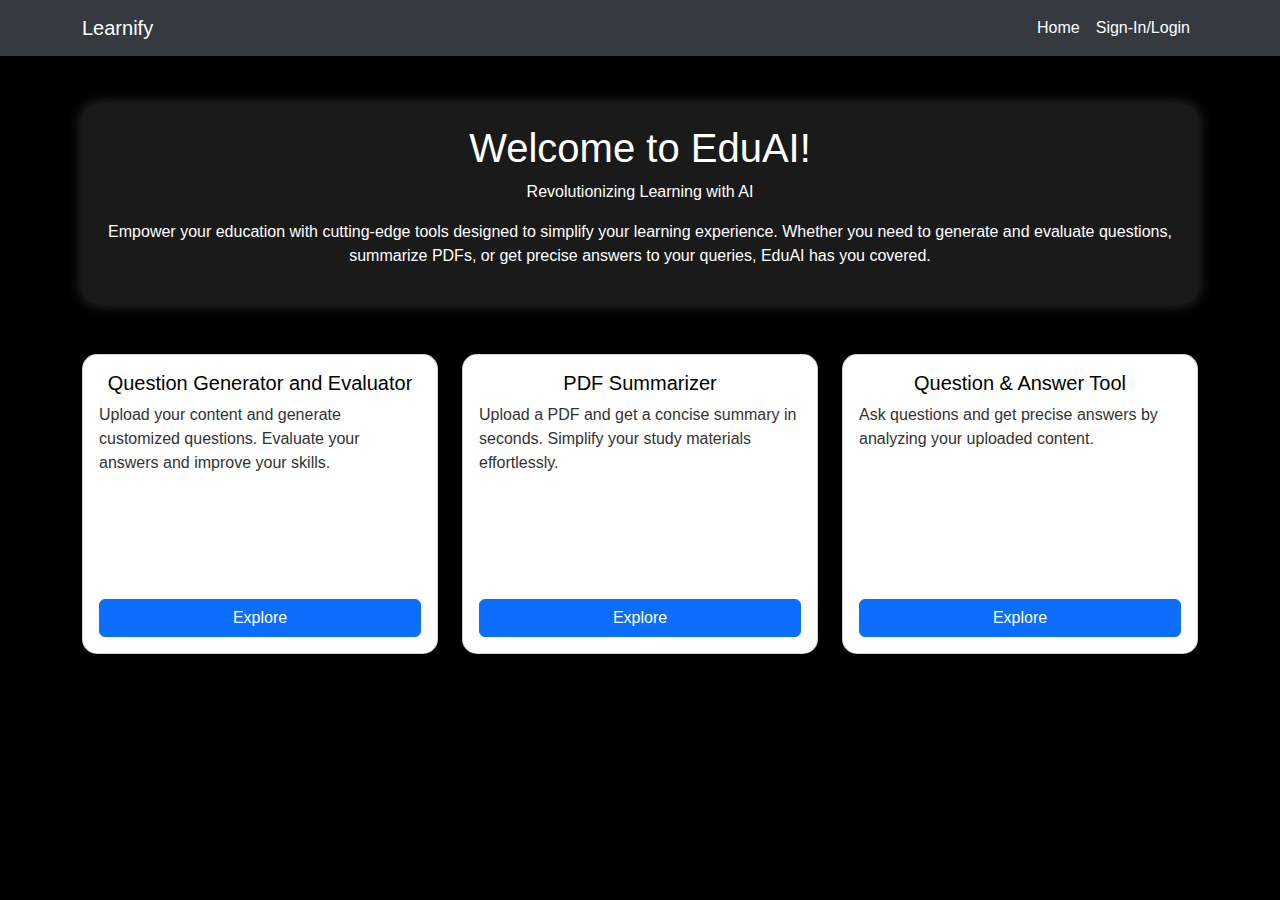
==== templates/index.html @ 92d68346 "updated to full scale website" ====
<!DOCTYPE html>
<html lang="en">
<head>
    <meta charset="UTF-8">
    <meta name="viewport" content="width=device-width, initial-scale=1.0">
    <title>EduAI - Empowering Education</title>
    <link href="https://cdn.jsdelivr.net/npm/bootstrap@5.3.1/dist/css/bootstrap.min.css" rel="stylesheet">
    <style>
        body {
            background-color: #000; /* Set background to black */
            color: #fff;
            font-family: 'Arial', sans-serif;
        }
        .welcome-message {
            text-align: center;
            margin-top: 30px;
            margin-bottom: 50px; /* Add spacing below the welcome message */
            padding: 20px;
            background: rgba(255, 255, 255, 0.1);
            border-radius: 15px;
            box-shadow: 0px 0px 15px rgba(255, 255, 255, 0.2);
        }
        .tool-card {
            background-color: #fff; /* Set the card background to white */
            border-radius: 15px;
            height: 300px; /* Ensure all cards have the same height */
            transition: all 0.3s ease-in-out;
            box-shadow: 0px 5px 15px rgba(0, 0, 0, 0.2); /* Subtle shadow */
        }
        .tool-card:hover {
            transform: scale(1.05); /* Slight scale on hover */
            box-shadow: 0px 5px 30px rgba(255, 255, 255, 0.5); /* Glow effect */
        }
        .tool-card h5 {
            color: #000; /* Ensure text inside the card is readable */
        }
        .tool-card p {
            color: #333; /* Slightly lighter text for descriptions */
        }
        .navbar {
            background-color: #343a40;
        }
        .navbar-brand, .nav-link {
            color: white;
        }
    </style>
</head>
<body>
    <!-- Navbar -->
    <nav class="navbar navbar-expand-lg navbar-dark">
        <div class="container">
            <a class="navbar-brand" href="/">Learnify</a>
            <button class="navbar-toggler" type="button" data-bs-toggle="collapse" data-bs-target="#navbarNav" aria-controls="navbarNav" aria-expanded="false" aria-label="Toggle navigation">
                <span class="navbar-toggler-icon"></span>
            </button>
            <div class="collapse navbar-collapse" id="navbarNav">
                <ul class="navbar-nav ms-auto">
                    <li class="nav-item">
                        <a class="nav-link" href="/">Home</a>
                    </li>
                    <li class="nav-item">
                        <a class="nav-link" href="/auth">Sign-In/Login</a>
                    </li>
                </ul>
            </div>
        </div>
    </nav>

    <div class="container mt-5">
        <div class="welcome-message">
            <h1>Welcome to EduAI!</h1>
            <p>Revolutionizing Learning with AI</p>
            <p>Empower your education with cutting-edge tools designed to simplify your learning experience. Whether you need to generate and evaluate questions, summarize PDFs, or get precise answers to your queries, EduAI has you covered.</p>
        </div>

        <div class="row mt-4">
            <!-- Question Generator and Evaluator -->
            <div class="col-md-4 mb-4">
                <div class="card tool-card p-3 d-flex flex-column justify-content-between">
                    <div>
                        <h5 class="text-center">Question Generator and Evaluator</h5>
                        <p>Upload your content and generate customized questions. Evaluate your answers and improve your skills.</p>
                    </div>
                    <a href="question-generator.html" class="btn btn-primary w-100 mt-3">Explore</a>
                </div>
            </div>

            <!-- PDF Summarizer -->
            <div class="col-md-4 mb-4">
                <div class="card tool-card p-3 d-flex flex-column justify-content-between">
                    <div>
                        <h5 class="text-center">PDF Summarizer</h5>
                        <p>Upload a PDF and get a concise summary in seconds. Simplify your study materials effortlessly.</p>
                    </div>
                    <a href="/pdf-summarizer" class="btn btn-primary w-100 mt-3">Explore</a>
                </div>
            </div>

            <!-- Question and Answer Tool -->
            <div class="col-md-4 mb-4">
                <div class="card tool-card p-3 d-flex flex-column justify-content-between">
                    <div>
                        <h5 class="text-center">Question & Answer Tool</h5>
                        <p>Ask questions and get precise answers by analyzing your uploaded content.</p>
                    </div>
                    <a href="/qa-tool" class="btn btn-primary w-100 mt-3">Explore</a>
                </div>
            </div>
        </div>
    </div>

    <script>
        console.log("Welcome to EduAI Home Page!");
    </script>
</body>
</html>
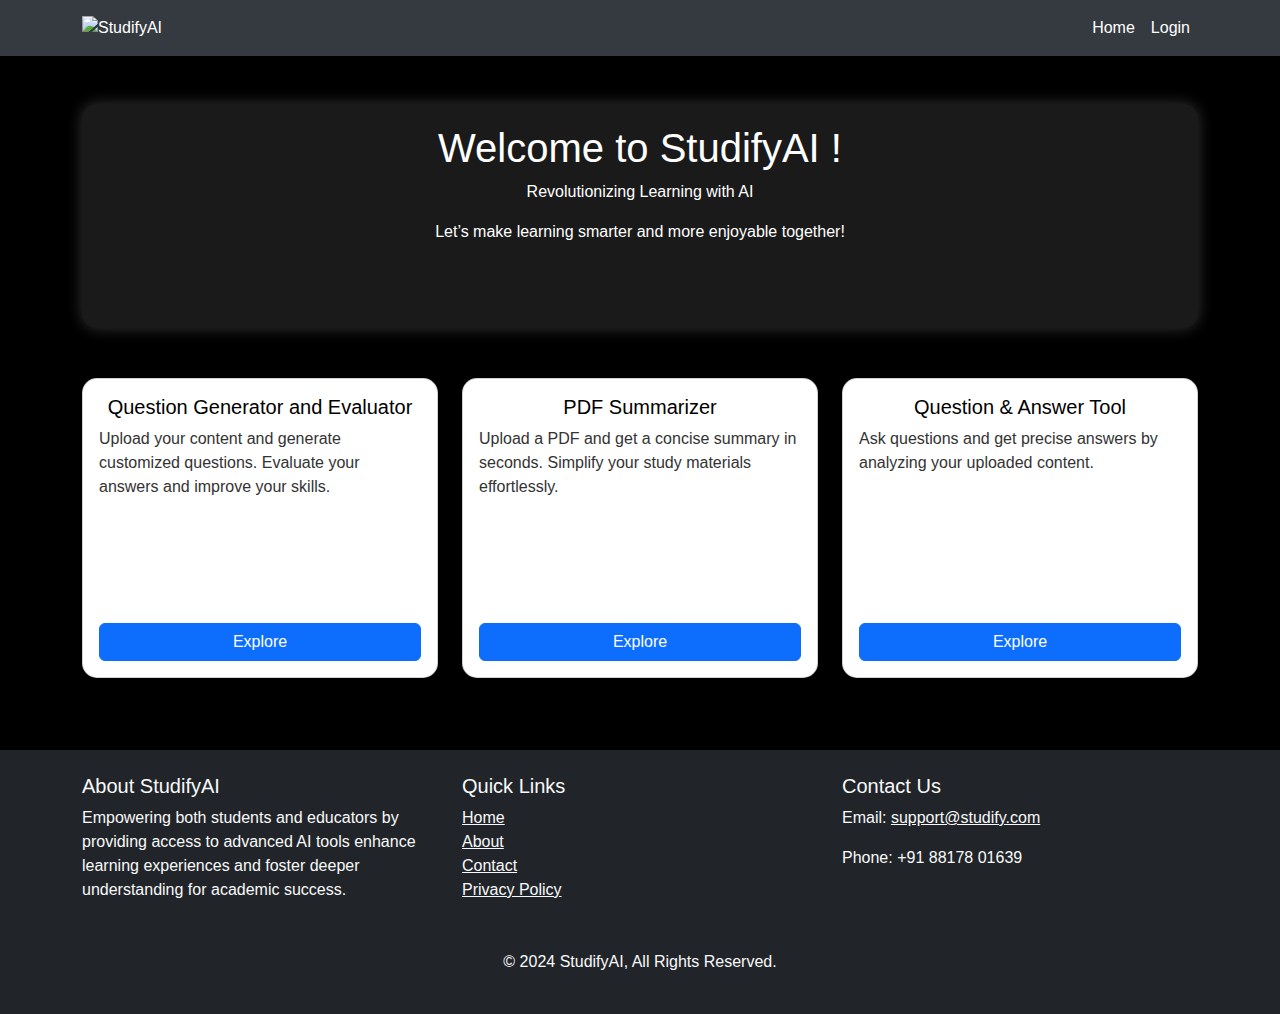
==== commit 433b1687: "updated" ====
--- a/templates/index.html
+++ b/templates/index.html
@@ -3,8 +3,9 @@
 <head>
     <meta charset="UTF-8">
     <meta name="viewport" content="width=device-width, initial-scale=1.0">
-    <title>EduAI - Empowering Education</title>
+    <title>Studify - Empowering Education</title>
     <link href="https://cdn.jsdelivr.net/npm/bootstrap@5.3.1/dist/css/bootstrap.min.css" rel="stylesheet">
+    <link rel="stylesheet" href="/static/index.css">
     <style>
         body {
             background-color: #000; /* Set background to black */
@@ -43,13 +44,21 @@
         .navbar-brand, .nav-link {
             color: white;
         }
+        .profile-picture {
+            border-radius: 50%;
+            width: 30px;
+            margin-right: 5px;
+        }
+        .profile-section a {
+            color: white;
+            text-decoration: none;
+        }
     </style>
 </head>
 <body>
-    <!-- Navbar -->
-    <nav class="navbar navbar-expand-lg navbar-dark">
+    <nav class="navbar navbar-expand-lg navbar-dark" id="navbar">
         <div class="container">
-            <a class="navbar-brand" href="/">Learnify</a>
+            <img src="../static/StudifyAI-logo.png" alt="StudifyAI">
             <button class="navbar-toggler" type="button" data-bs-toggle="collapse" data-bs-target="#navbarNav" aria-controls="navbarNav" aria-expanded="false" aria-label="Toggle navigation">
                 <span class="navbar-toggler-icon"></span>
             </button>
@@ -59,7 +68,7 @@
                         <a class="nav-link" href="/">Home</a>
                     </li>
                     <li class="nav-item">
-                        <a class="nav-link" href="/auth">Sign-In/Login</a>
+                        <a class="nav-link login-btn" href="/auth" id="login-button">Login</a>
                     </li>
                 </ul>
             </div>
@@ -68,49 +77,108 @@
 
     <div class="container mt-5">
         <div class="welcome-message">
-            <h1>Welcome to EduAI!</h1>
+            <h1>Welcome to StudifyAI !</h1>
             <p>Revolutionizing Learning with AI</p>
-            <p>Empower your education with cutting-edge tools designed to simplify your learning experience. Whether you need to generate and evaluate questions, summarize PDFs, or get precise answers to your queries, EduAI has you covered.</p>
+            <p>Let’s make learning smarter and more enjoyable together!</p>
+            <br>
+            <br>
         </div>
 
         <div class="row mt-4">
-            <!-- Question Generator and Evaluator -->
             <div class="col-md-4 mb-4">
                 <div class="card tool-card p-3 d-flex flex-column justify-content-between">
                     <div>
                         <h5 class="text-center">Question Generator and Evaluator</h5>
                         <p>Upload your content and generate customized questions. Evaluate your answers and improve your skills.</p>
                     </div>
-                    <a href="question-generator.html" class="btn btn-primary w-100 mt-3">Explore</a>
+                    <a class="btn btn-primary w-100 mt-3" href="/questionGenerator">Explore</a>
                 </div>
             </div>
 
-            <!-- PDF Summarizer -->
             <div class="col-md-4 mb-4">
                 <div class="card tool-card p-3 d-flex flex-column justify-content-between">
                     <div>
                         <h5 class="text-center">PDF Summarizer</h5>
                         <p>Upload a PDF and get a concise summary in seconds. Simplify your study materials effortlessly.</p>
                     </div>
-                    <a href="/pdf-summarizer" class="btn btn-primary w-100 mt-3">Explore</a>
+                    <a class="btn btn-primary w-100 mt-3" href="/pdfSummarizer">Explore</a>
                 </div>
             </div>
 
-            <!-- Question and Answer Tool -->
             <div class="col-md-4 mb-4">
                 <div class="card tool-card p-3 d-flex flex-column justify-content-between">
                     <div>
                         <h5 class="text-center">Question & Answer Tool</h5>
                         <p>Ask questions and get precise answers by analyzing your uploaded content.</p>
                     </div>
-                    <a href="/qa-tool" class="btn btn-primary w-100 mt-3">Explore</a>
+                    <a href="/qaTool" class="btn btn-primary w-100 mt-3">Explore</a>
                 </div>
             </div>
         </div>
     </div>
 
+    <footer class="bg-dark text-light py-4 mt-5">
+        <div class="container">
+            <div class="row">
+                <div class="col-12 col-md-4 mb-3">
+                    <h5>About StudifyAI</h5>
+                    <p>Empowering both students and educators by providing access to advanced AI tools enhance learning experiences and foster deeper understanding for academic success.</p>
+                </div>
+    
+                <div class="col-12 col-md-4 mb-3">
+                    <h5>Quick Links</h5>
+                    <ul class="list-unstyled">
+                        <li><a href="/" class="text-light">Home</a></li>
+                        <li><a href="/about" class="text-light">About</a></li>
+                        <li><a href="/contact" class="text-light">Contact</a></li>
+                        <li><a href="/privacy-policy" class="text-light">Privacy Policy</a></li>
+                    </ul>
+                </div>
+    
+                <div class="col-12 col-md-4 mb-3">
+                    <h5>Contact Us</h5>
+                    <p>Email: <a href="mailto:support@studify.com" class="text-light">support@studify.com</a></p>
+                    <p>Phone: +91 88178 01639</p>
+                </div>
+            </div>
+            
+            <div class="text-center mt-3">
+                <p>&copy; 2024 StudifyAI, All Rights Reserved.</p>
+            </div>
+        </div>
+    </footer>
+
     <script>
-        console.log("Welcome to EduAI Home Page!");
+        async function fetchProfile() {
+            try {
+                const response = await fetch('/profile', { method: 'GET', credentials: 'include' });
+                if (!response.ok) throw new Error('Failed to fetch profile');
+                const data = await response.json();
+                return data.profile;
+            } catch (error) {
+                console.error('Error fetching profile:', error);
+                return null;
+            }
+        }
+
+        async function updateNavbar() {
+            const profile = await fetchProfile();
+            const loginButton = document.getElementById('login-button');
+            if (profile) {
+                loginButton.style.display = 'none';
+                const navbar = document.querySelector('.navbar-nav');
+                navbar.insertAdjacentHTML('beforeend', `
+                    <li class="nav-item">
+                        <a href="/profile">
+                            <img src="${profile.picture}" alt="${profile.name}" class="profile-picture">
+                            <span>${profile.name}</span>
+                        </a>
+                    </li>
+                `);
+            }
+        }
+
+        document.addEventListener('DOMContentLoaded', updateNavbar);
     </script>
 </body>
 </html>
